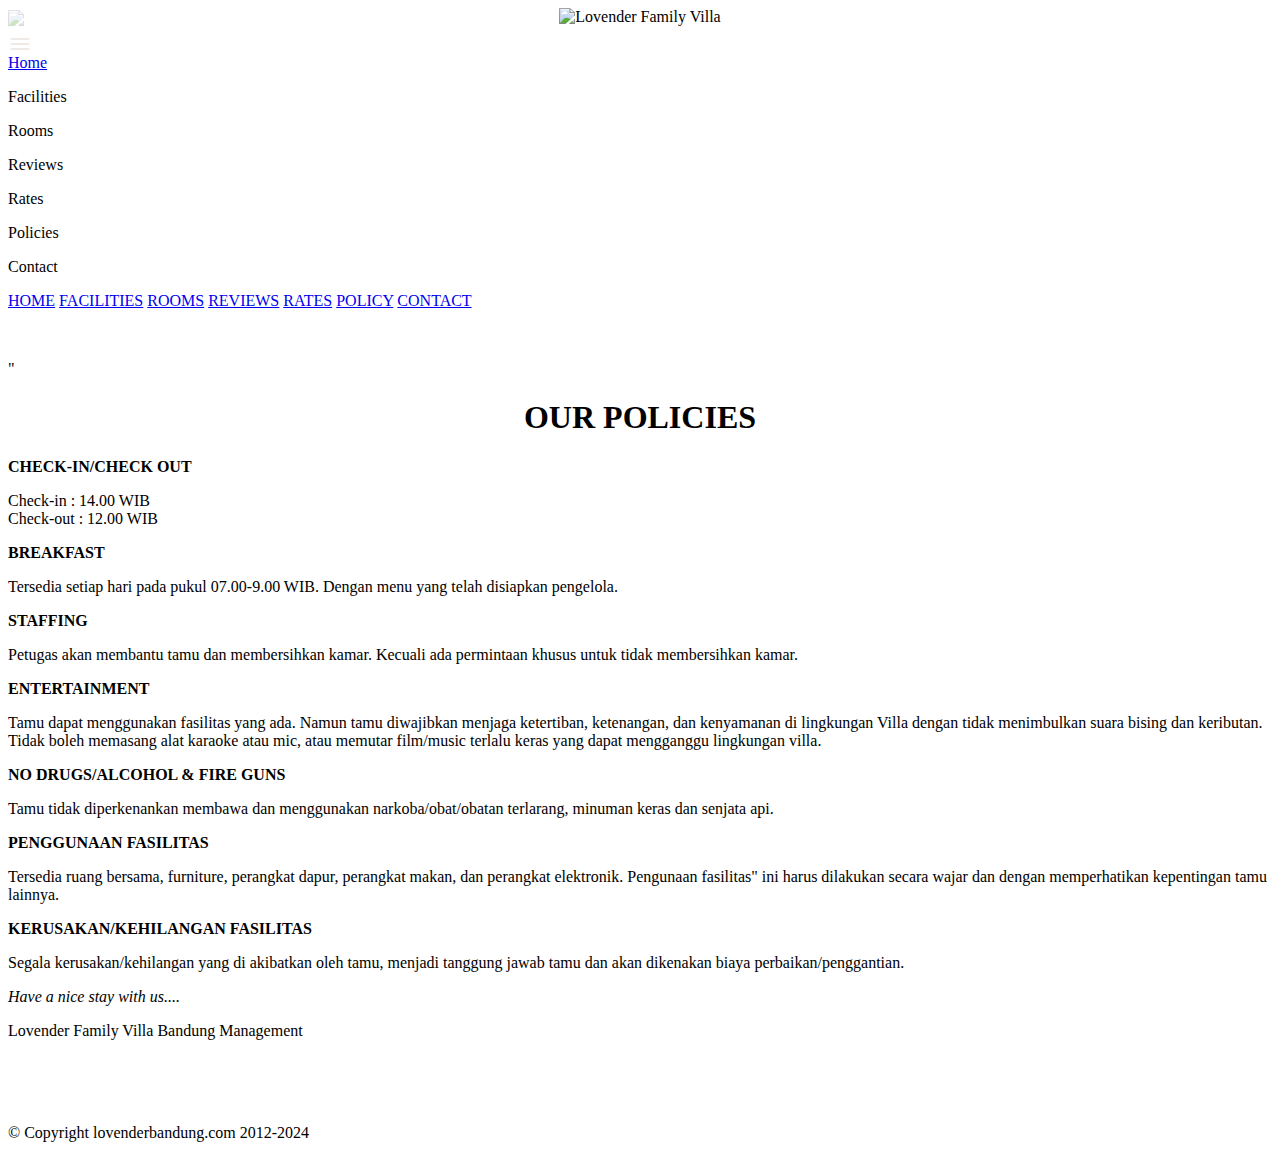
==== policies.html @ 3eb69e92 "Create policies.html" ====
<!DOCTYPE html>
<html lang="en">
<head>
  <meta charset="UTF-8">
  <meta name="viewport" content="width=device-width, initial-scale=1.0">
  <link rel="stylesheet" href="style.css">
  <link rel="stylesheet" href="https://fonts.googleapis.com/css2?family=Poppins:wght@400;700&display=swap">
  <link rel="stylesheet" href="https://fonts.googleapis.com/css2?family=Mulish:wght@400;700&display=swap">
  <link rel="stylesheet" href="https://fonts.googleapis.com/css2?family=Material+Symbols+Outlined:opsz,wght,FILL,GRAD@20..48,100..700,0..1,-50..200" />
  <link rel="stylesheet" href="https://cdnjs.cloudflare.com/ajax/libs/fancybox/3.5.7/jquery.fancybox.min.css">
  <script src="https://code.jquery.com/jquery-3.6.4.min.js"></script>
  <script src="https://cdnjs.cloudflare.com/ajax/libs/fancybox/3.5.7/jquery.fancybox.min.js"></script>
  <title>LOVENDER POLICIES</title>
   <link rel="icon" type="image/x-icon" href="https://raw.githubusercontent.com/yuiyeyo/Lovender/main/lovender%20asset/favicon-32x32.png">
</head>
<body>

  <header style="position: relative; text-align: center;" id="home">
     <img src="https://lh3.googleusercontent.com/fife/[base64]w2000-h1354" style="opacity: 0.3; width: 100%; position: absolute; bottom:0; left: 50%; transform: translateX(-50%);">
      <img src="https://lh3.googleusercontent.com/fife/[base64]w2000-h1266" alt="Lovender Family Villa" class="logo-image">
  </header>
  <div class="burgermenu-button" onclick="toggleMenu()" id="burgerButton">
      <span class="material-symbols-outlined" style="color:#EFEAE6; transform: translate(0%, 25%);">menu</span>
    </div>

    <div class="burgermenu-overlay" id="menuOverlay">
      <a class="menu-item" href="index.html">Home</a>
      <p></p>
      <div class="menu-item" onclick="navigateTo('index', 'facilities')">Facilities</div>
      <p></p>
      <div class="menu-item" onclick="navigateTo('index', 'rooms')">Rooms</div>
      <p></p>
      <div class="menu-item" onclick="navigateTo('index', 'review')">Reviews</div>
      <p></p>
      <div class="menu-item" onclick="navigateTo('index', 'rates')">Rates</div>
      <p></p>
      <div class="menu-item" onclick="navigateTo('policies')">Policies</div>
      <p></p>
      <div class="menu-item" onclick="navigateTo('index', 'contact')">Contact</div>

  </div>
  
  <nav id="sticky-menu">
    <p></p>
    <a href="index.html#home">HOME</a>
    <a href="index.html#facilities">FACILITIES</a>
    <a href="index.html#rooms">ROOMS</a>
    <a href="index.html#review">REVIEWS</a>
    <a href="index.html#rates">RATES</a>
    <a href="policies.html">POLICY</a>
    <a href="index.html#contact">CONTACT</a>
    <p></p>
  </nav>


  <nav class="additional-header" id="addhead"><p><br></p></nav>

  <div class="policies-container">" 
    <div class="section-nine">
      <p></p>
      <h1 style="font-size 30px; font-weight: 700; text-align: center;">OUR POLICIES</h1>
      <p><strong>CHECK-IN/CHECK OUT</strong></p>
      <p>Check-in : 14.00 WIB<br>Check-out : 12.00 WIB</p>

      <p><strong>BREAKFAST</strong></p>
      <p>Tersedia setiap hari pada pukul 07.00-9.00 WIB. Dengan menu yang telah disiapkan pengelola.</p>

      <p><strong>STAFFING</strong></p>
      <p>Petugas akan membantu tamu dan membersihkan kamar. Kecuali ada permintaan khusus untuk tidak membersihkan kamar.</p>

      <p><strong>ENTERTAINMENT</strong></P>
      <p>Tamu dapat menggunakan fasilitas yang ada. Namun tamu diwajibkan menjaga ketertiban, ketenangan, dan kenyamanan di lingkungan Villa dengan tidak menimbulkan suara bising dan keributan. Tidak boleh memasang alat karaoke atau mic, atau memutar film/music terlalu keras yang dapat mengganggu lingkungan villa.</p>

      <p><strong>NO DRUGS/ALCOHOL & FIRE GUNS</strong></p>
      <p>Tamu tidak diperkenankan membawa dan menggunakan narkoba/obat/obatan terlarang, minuman keras dan senjata api.</p>

      <p><strong>PENGGUNAAN FASILITAS</strong></p>
      <p>Tersedia ruang bersama, furniture, perangkat dapur, perangkat makan, dan perangkat elektronik. Pengunaan fasilitas" ini harus dilakukan secara wajar dan dengan memperhatikan kepentingan tamu lainnya.</p>

      <p><strong>KERUSAKAN/KEHILANGAN FASILITAS</strong></p>
      <p>Segala kerusakan/kehilangan yang di akibatkan oleh tamu, menjadi tanggung jawab tamu dan akan dikenakan biaya perbaikan/penggantian.</p>

      <p><em>Have a nice stay with us....</em><p>

      <p>Lovender Family Villa Bandung Management</p>
      <p><br></p>
      <br>
    </div>
    </div>
    <script src="script.js"></script>
    <script async src="https://maps.googleapis.com/maps/api/js?key=AIzaSyB6mv23tBZp1jvcGF51ldilvm_eWgnUay4&callback=console.debug&libraries=maps,marker&v=beta"></script>
    <script src="https://code.jquery.com/jquery-3.6.4.min.js"></script>
    <script src="https://cdnjs.cloudflare.com/ajax/libs/fancybox/3.5.7/jquery.fancybox.min.js"></script>
  <script>
      window.addEventListener("scroll", function () {
          var menu = document.getElementById("sticky-menu");
          var header = document.querySelector("header");

          // Add the "sticky" class when scrolling past the header
          if (window.scrollY > header.offsetHeight) {
              menu.classList.add("sticky");
          } else {
              menu.classList.remove("sticky");
          }
      });
  </script>

  <footer>
    <p>&copy; Copyright lovenderbandung.com 2012-2024</p>
  </footer>
  </body>
  
</html>
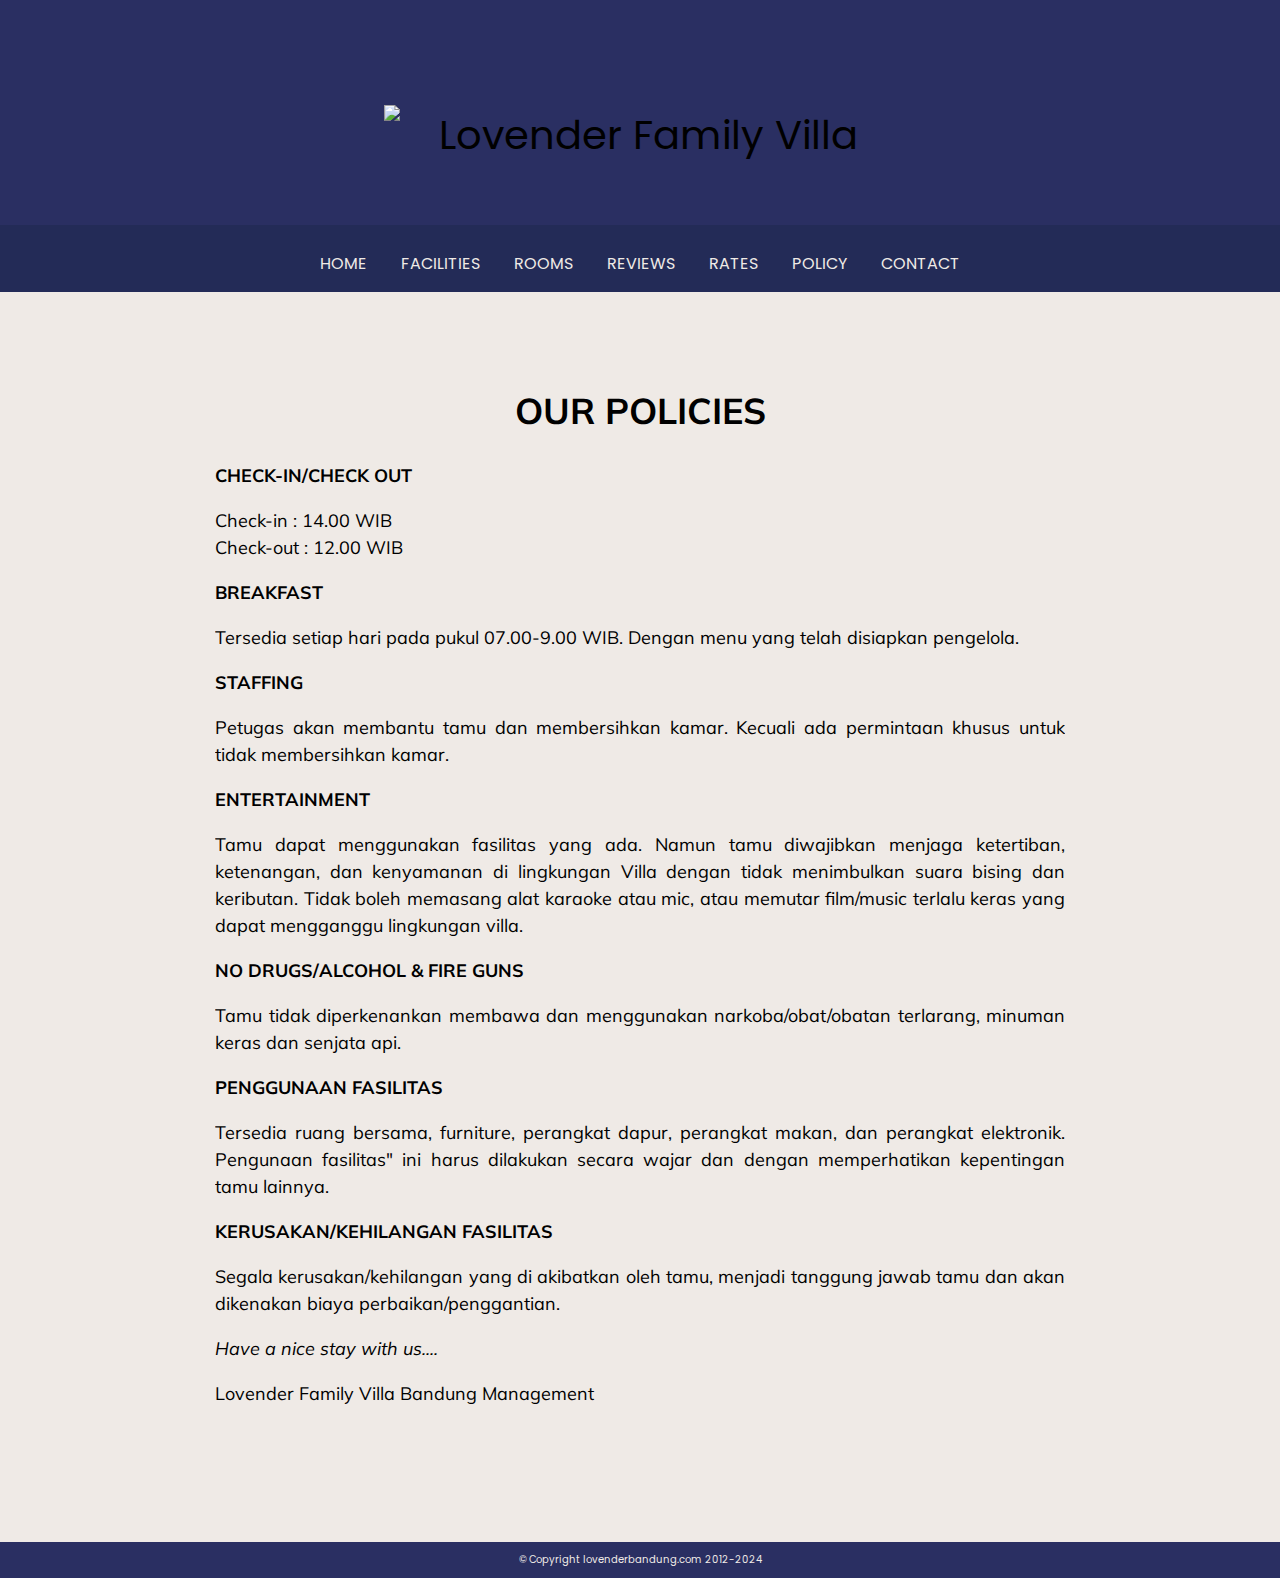
==== commit 655c6007: "Update policies.html" ====
--- a/policies.html
+++ b/policies.html
@@ -55,7 +55,7 @@
 
   <nav class="additional-header" id="addhead"><p><br></p></nav>
 
-  <div class="policies-container">" 
+  <div class="policies-container">
     <div class="section-nine">
       <p></p>
       <h1 style="font-size 30px; font-weight: 700; text-align: center;">OUR POLICIES</h1>
--- a/style.css
+++ b/style.css
@@ -0,0 +1,832 @@
+body {
+  margin: 0;
+  padding: 0;
+  max-width:2880px;
+  width:100%;
+  overflow-x: hidden;
+
+  background-color: #EFEAE6;
+
+  font-family: 'Poppins', sans-serif;
+}
+
+* {
+  box-sizing: border-box;
+}
+
+
+header {
+  background-color: #2A2F62;
+  overflow-x: hidden;
+  overflow-y: hidden;
+  width: 100%;
+  height: 30vh;
+  padding-bottom: 20px;
+  text-align: center;
+  color: #000;
+  font-size: 40px;
+  line-height: 1.5;
+  z-index: 900
+}
+
+.burgermenu-button {
+  display:none;
+    position: fixed;
+  text-align: center;
+  width:10vw;
+  height: 10vw;
+    top: 0.7vh;
+    right: 2vh;
+    color: #EFEAE6;
+    cursor: pointer;
+  z-index: 1000;
+  transition: transform 0.5s
+}
+@media only screen and (max-width: 768px) {
+     .burgermenu-button {
+       display: block;
+     }
+ }
+
+
+.burgermenu-button.active {
+  transform-origin: 50% 50%;
+    transform: rotate(90deg); /* Rotate the button when active */
+}
+
+
+.additional-header {
+  display:none;
+  overflow-x: hidden;
+    background-color: #232B57;
+    color: white;
+    padding: 10px;
+    position: fixed;
+    width: 100%;
+    top: 0vh;
+    z-index: 800;
+}
+
+@media only screen and (max-width: 768px) {
+  .additional-header
+  {
+    display: block;
+  }
+}
+
+
+.burgermenu-overlay {
+    display: none;
+    position: fixed;
+    top: 0vw;
+    width: 100vw;
+  background-color: #2A2F62;
+    color: #EFEAE6;
+    padding: 10px;
+    padding-top: 30px;
+    box-shadow: 0 2px 5px rgba(0, 0, 0, 0.2);
+  z-index: 999;
+  transition: opacity 0.3s ease-in-out;
+}
+
+.burgermenu-item {
+    padding:30px;
+    cursor: pointer;
+}
+
+.burgermenu-fadeIn {
+  opacity: 1;
+}
+
+.burgermenu-item:hover {
+    background-color: #232B57;
+}
+
+
+nav {
+    background-color: #232B57;
+  overflow-x:hidden;
+    color: #EFEAE6;
+    text-align: center;
+    position: absolute;
+    top: 25vh; /* Set the height of your header */
+    padding-top: 10px;
+    width: 100%;
+    z-index: 1000;
+}
+
+@media only screen and (max-width: 768px) {
+     nav {
+       display: none;
+     }
+ }
+
+#sticky-menu a {
+    margin: 15px;
+    text-decoration: none;
+    color: #EFEAE6;
+    cursor: pointer;
+}
+
+
+#sticky-menu a:hover {
+    text-decoration: underline;
+}
+
+.sticky {
+    position: fixed;
+    top: 0;
+    width: 100%;
+}
+
+.content-container {
+  position: relative;
+  overflow-y: auto; 
+}
+
+.section-one {
+  overflow-x: hidden;
+  position: relative;
+  overflow-y: hidden; 
+  padding: 0px;
+  height: 30vh;
+  font-family: 'Mulish', sans-serif;
+  text-align: left;
+  background-color: #EFEAE6;
+  font-size: 18px;
+  line-height: 1.5;
+}
+
+.topgallery-container {
+    overflow: hidden;
+    width: 100%;
+}
+
+.topgallery {
+    display: flex;
+  flex-direction: row;
+    transition: transform 1s ease;
+}
+.topgallery img {
+    width: auto; 
+    height: 30vh;
+  max-height: 200px;
+  max-width: 100%;
+}
+
+.logo-image
+{
+  width: 40vw; position: absolute; top: 50%; left: 50%; transform: translate(-50%, -50%);
+}
+
+@media only screen and (max-width: 768px)
+{
+  .topgallery img
+  {
+    height: 20vh;
+  }
+  .logo-image
+  {
+    width: 70%;
+  }
+}
+
+.section-two {
+  overflow-x: hidden;
+  position: relative;
+  overflow-y: hidden; 
+  width:100%;
+  padding-top: 1.5vh;
+  padding-bottom: 10vh;
+  min-height:700px;
+  height: auto;
+  font-family: 'Mulish', sans-serif;
+  text-align: center;
+  color: #000;
+  background-color: #EFEAE6;
+  font-size: 18px;
+  line-height: 1.5;
+  max-width:1100px;
+  left:50%;
+  transform: translateX(-50%);
+  
+
+}
+.material-symbols-outlined {
+  font-size: 75px;
+  font-variation-settings:
+    'FILL' 0,
+    'wght' 400,
+    'GRAD' 0,
+    'opsz' 24;
+  color: #000; /* Set the color you want */
+}
+span.size-40 {
+  font-size: 60px;
+  font-variation-settings: 'OPSZ' 60;
+}
+
+.fasilitas-container {
+  position: absolute;
+  text-align: center;
+  font-size:18px;
+  flex: 1;
+  color:#000;
+  padding-right: 20px;
+}
+
+
+.additional-icons img{
+  height: 60px;
+  width:auto;
+  background-size: cover;
+  background-repeat: no-repeat;
+  position: absolute;
+  transform: translateX(-50%);
+  top: 530px;
+}
+
+.section-three {
+  overflow-x: hidden;
+  position: relative;
+  overflow-y: hidden; 
+  padding-left:4%;
+  padding-right:4%;
+  padding-top: 5vh;
+  padding-bottom: 5vh;
+  width: 100vw;
+  min-width: 100%;
+  min-height: 300px ;
+  height: auto;
+  max-height: 1200px;
+  font-family: 'Mulish', sans-serif;
+  text-align: center;
+  color: #000;
+  background-color: #EFEAE6;
+  font-size: 18px;
+  line-height: 1.5;
+  max-width:1100px;
+  left:50%;
+  transform: translateX(-50%);
+
+}
+
+@media only screen and (max-width: 768px) {
+     .section-three {
+       padding:0px;
+       min-height:400px;
+       padding-bottom:16px;
+       padding-top: 20px;
+     }
+ }
+
+
+.living-room img {
+    width: 33%; 
+    height: auto;
+    opacity: 1;
+    transition: opacity 1s ease-in-out;
+}
+
+
+.living-room-text{
+  width:33%;
+  height: auto;
+  position: absolute; 
+  left: 50%;
+  top: 85%;
+  color: #EEE5E9;
+  z-index: 10;
+  font-size: 20px; 
+  letter-spacing: 1.5px; 
+  font-weight: 700; 
+  transform: translateX(-151%);
+ }
+
+@media only screen and (max-width: 768px) {
+     .living-room-text {
+       max-width: 30vw;
+         left: 33%;
+       transform: translateX(-100%);
+         font-size: 12px;
+       text-shadow: 1px 1px 1px rgba(0, 0, 0, 0.8);
+     }
+}
+      
+
+
+
+  .living-room a {
+      display: block;
+      top: 0;
+      left: 0;
+      /*transform: translateY(20px);*/
+      opacity: 1;
+      transition: transform 1s ease-in-out, opacity 1s ease-in-out;
+  }
+
+  .living-room a.active img {
+      /*transform: translateY(0);*/
+      opacity: 1;
+  }
+
+
+.dining-room img {
+  width: 33%; 
+  height: auto;
+  opacity: 1;
+  transition: opacity 1s ease-in-out;
+}
+
+.dining-room-text{
+width:33%;
+height: auto;
+position: absolute;
+left: 50%;
+color: #EEE5E9;
+top: 85%;
+z-index: 10;font-size: 20px; letter-spacing: 1.5px; 
+font-weight: 700; 
+transform: translateX(-50%);
+}
+
+@media only screen and (max-width: 768px) {
+     .dining-room-text {
+       max-width: 30vw;
+         left: 50%;
+       transform: translateX(-50%);
+         font-size: 12px;
+       text-shadow: 1px 1px 1px rgba(0, 0, 0, 0.8);
+     }
+ }
+
+
+
+.dining-room a {
+    display: block;
+    top: 0;
+    left: 0;
+    /*transform: translateY(20px);*/
+    opacity: 1;
+    transition: transform 1s ease-in-out, opacity 1s ease-in-out;
+}
+
+.dining-room a.active img {
+    /*transform: translateY(0);*/
+    opacity: 1;
+}
+
+
+
+
+
+.gazebo img {
+  width: 34%; 
+  overflow-y: hidden;
+  height: auto;
+  opacity: 1;
+  transition: opacity 1s ease-in-out;
+}
+
+.gazebo-text{
+width:33%;
+height: auto;
+  position: absolute; left: 50%; top: 85%; z-index: 10;font-size: 20px; letter-spacing: 1.5px; font-weight: 700; transform: translateX(50%); color:#EEE5E9
+}
+@media only screen and (max-width: 768px) {
+     .gazebo-text {
+       max-width: 30vw;
+         left: 53%;
+       transform: translateX(50%);
+         font-size: 12px;
+       text-shadow: 1px 1px 1px rgba(0, 0, 0, 0.8);
+     }
+ }
+
+.gazebo a {
+    display: block;
+    top: 0;
+    left: 0;
+    /*transform: translateY(20px);*/
+    opacity: 1;
+    transition: transform 1s ease-in-out, opacity 1s ease-in-out;
+}
+
+.gazebo a.active img {
+    /*transform: translateY(0);*/
+    opacity: 1;
+}
+
+  .famroom img {
+    width: 100%; 
+    height: auto;
+    opacity: 1;
+    transition: opacity 1s ease-in-out;
+  }
+
+  .famroom-text{
+  width:100%;
+  height: auto;
+    position: absolute; left: 50%; top: 85%; color: #EEE5E9; z-index: 10;font-size: 20px; letter-spacing: 1.5px; font-weight: 700; transform: translateX(-50%); 
+  }
+
+@media only screen and (max-width: 768px) {
+     .famroom-text {
+       max-width: 100vw;
+         left: 50%;
+       transform: translateX(-50%);
+         font-size: 12px;
+       text-shadow: 1px 1px 1px rgba(0, 0, 0, 0.8);
+     }
+ }
+
+
+  .famroom a {
+      display: block;
+      top: 0;
+      left: 0;
+      /*transform: translateY(20px);*/
+      opacity: 1;
+      transition: transform 1s ease-in-out, opacity 1s ease-in-out;
+  }
+
+  .famroom a.active img {
+      /*transform: translateY(0);*/
+      opacity: 1;
+  }
+
+.bedroom img {
+  width: 66%; 
+  height: auto;
+  opacity: 1;
+  transition: opacity 1s ease-in-out;
+  }
+
+.bedroom-text{
+width: 66%;
+height: auto;
+  position: absolute; left: 50%; top: 80%; color: #EEE5E9; z-index: 10;font-size: 20px; letter-spacing: 1.5px; font-weight: 700; transform: translateX(-75%); 
+}
+@media only screen and (max-width: 768px) {
+     .bedroom-text {
+       max-width: 100vw;
+         left: 50%;
+       transform: translateX(-75%);
+       top: 85%;
+         font-size: 12px;
+       text-shadow: 1px 1px 1px rgba(0, 0, 0, 0.8);
+     }
+ }
+
+.bedroom a {
+    display: block;
+    top: 0;
+    left: 0;
+    /*transform: translateY(20px);*/
+    opacity: 1;
+    transition: transform 1s ease-in-out, opacity 1s ease-in-out;
+}
+
+.bedroom a.active img {
+    /*transform: translateY(0);*/
+    opacity: 1;
+}
+
+
+
+
+.bathroom img {
+  width: 34%; 
+  height: auto;
+  opacity: 1;
+  transition: opacity 1s ease-in-out;
+}
+
+.bathroom-text{
+  width:33%;
+  height: auto;
+  position: absolute; left: 50%; top: 80%; color: #EEE5E9; z-index: 10;font-size: 20px; letter-spacing: 1.5px; font-weight: 700; transform: translateX(50%);
+}
+
+@media only screen and (max-width: 768px) {
+     .bathroom-text {
+       max-width: 100vw;
+       top: 85%;
+         left: 50%;
+       transform: translateX(50%);
+         font-size: 12px;
+       text-shadow: 1px 1px 1px rgba(0, 0, 0, 0.8);
+     }
+ }
+
+.bathroom a {
+    display: block;
+    top: 0;
+    left: 0;
+    /*transform: translateY(20px);*/
+    opacity: 1;
+    transition: transform 1s ease-in-out, opacity 1s ease-in-out;
+}
+
+.bathroom a.active img {
+    /*transform: translateY(0);*/
+    opacity: 1;
+}
+
+.slideshow-container {
+  position: relative;
+  overflow-y: hidden; 
+  overflow-x: hidden;
+  width: 80%;
+  max-width:850px;
+  height: 30%;
+  min-height:250px;
+  font-family: 'Mulish', sans-serif;
+  text-align: center;
+  color: #EEE5E9;
+  background-color: #000;
+  left: 50%;
+  transform: translateX(-50%);
+  font-size: 18px;
+  line-height: 1.5;
+}
+
+
+.section-four {
+  overflow-x: hidden;
+  position: relative;
+  overflow-y: hidden;
+  height: auto;
+  padding-top: 5vh;
+  padding-bottom: 5vh;
+  font-family: 'Mulish', sans-serif;
+  text-align: justify;
+  color: #000;
+  background-color: #EFEAE6;
+  font-size: 18px;
+  line-height: 1.5;
+  min-height: 500px;
+  width: 75%;
+  max-width: 850px;
+  left:50%;
+  transform: translateX(-50%);
+
+}
+
+/*.ttgkami-container
+{
+  position: absolute;
+  text-align: justify;
+  min-width: 700px;
+  left: 50%;
+  transform: translateX(-50%);
+}*/
+
+.section-five {
+  overflow-x: hidden;
+  position: relative;
+  overflow-y: hidden;
+  padding-top: 5vh;
+  padding-bottom: 5vh;
+  height: 450px;
+  font-family: 'Mulish', sans-serif;
+  text-align: center;
+  color: #000;
+  background-color: #EFEAE6;
+  font-size: 18px;
+  line-height: 1.5;
+  width: 75%;
+  max-width: 850px;
+  left:50%;
+  transform: translateX(-50%);
+
+}
+
+.section-six {
+  overflow-x: hidden;
+  position: relative;
+  overflow-y: hidden;
+  height:900px;
+  font-family: 'Mulish', sans-serif;
+  text-align: center;
+  color: #000;
+  background-color: #EFEAE6;
+  font-size: 18px;
+  line-height: 1.5;
+  max-width:1100px;
+  left:50%;
+  transform: translateX(-50%);
+  padding-top: 5vh;
+  padding-bottom: 5vh;
+}
+
+.section-seven {
+  overflow-x: hidden;
+  position: relative;
+  overflow-y: hidden;
+  padding-left: 10%;
+  padding-right:10%;
+  padding-top: 5vh;
+  padding-bottom: 5vh;
+  height: 400px;
+  font-family: 'Mulish', sans-serif;
+  text-align: center;
+  color: #000;
+  background-color: #EFEAE6;
+  font-size: 18px;
+  line-height: 1.5;
+  max-width:1100px;
+  left:50%;
+  transform: translateX(-50%);
+}
+@media only screen and (max-width: 768px) {
+    .section-seven{
+      height:fit-content;
+      min-height: 400px;
+    }
+}
+
+
+
+.policies-container{
+  background-color: #EFEAE6;
+}
+
+.contacts-container{
+  background-color: #2A2F62;
+}
+
+.section-eight {
+  overflow-x: hidden;
+  position: relative;
+  overflow-y: hidden;
+  padding-left: 10%;
+  padding-right:10%;
+  padding-top: 5vh;
+  padding-bottom: 5vh;
+  min-height: 300px;
+  height: auto;
+  font-family: 'Mulish', sans-serif;
+  text-align: center;
+  color: #EFEAE6;
+  background-color: #2A2F62;
+  font-size: 18px;
+  line-height: 1.5;
+  max-width:1100px;
+  left:50%;
+  transform: translateX(-50%);
+
+}
+
+@media only screen and (max-width: 768px) {
+     .section-seven {
+       padding-top: 10px;
+     }
+ }
+.section-nine {
+  overflow-x: hidden;
+  top: 5vh;
+  position: relative;
+  overflow-y: hidden;
+  max-height: 1700px;
+  margin-bottom:10vh;
+  height: auto;
+  font-family: 'Mulish', sans-serif;
+  text-align: justify;
+  color: #000;
+  background-color: #EFEAE6;
+  font-size: 18px;
+  line-height: 1.5;
+  width: 75vw;
+  padding-top: 5vh;
+  max-width: 850px;
+  left:50%;
+  transform: translateX(-50%);
+
+}
+
+gmp-map {
+  height: 100%;
+}
+
+
+.reviews-container {
+  max-width: 50%;
+  height:250px;
+  position: absolute;
+  left: 50%;
+  top: 10%;
+  transform: translateX(-50%);
+}
+
+
+
+.widget{
+  
+  overflow-y: auto; max-height: 800px;
+  display: flex;
+  justify-content: center;
+  align-items: center;
+  width: 75%;
+  max-width: 850px;
+
+}
+
+a:link {
+  color: #EFEAE6; 
+  background-color: transparent; 
+  text-decoration: none;
+}
+
+a:visited {
+  color: #EFEAE6;
+  background-color: transparent;
+  text-decoration: none;
+}
+
+.cntcs {
+    unicode-bidi: bidi-override;
+    direction: ltr;
+}
+
+@media only screen and (max-width: 768px) {
+  .widget{
+    width:100%;
+  }
+}
+
+footer{
+  position: relative;
+  font-size: 10px;  background-color: #2A2F62; color: #EFEAE6;
+  bottom:0%;
+  display: flex;
+  align-content: center;
+  justify-content: center;
+  text-align: center;
+  left: 50%;
+  transform: translateX(-50%);
+}
+
+@media only screen and (max-width: 768px) {
+ 
+  header {
+    height: 30vh; 
+    font-size: 24px;
+  }
+
+  .section-one{
+    height: 20vh;
+  }
+  
+  nav {
+      top: 12vh; 
+      font-size: 10px;
+  }
+
+  span.size-40 {
+    font-size: 50px;
+    font-variation-settings: 'OPSZ' 50;
+  }
+  
+
+
+  .additional-icons img{
+    height: 50px;
+    width:auto;
+    background-size: cover;
+    background-repeat: no-repeat;
+    position: absolute;
+    transform: translateX(-50%);
+    top: 530px;
+  }
+
+  .section-three,
+  .section-four{
+    height: auto;
+    font-size:16px;
+
+  }
+
+
+  .slideshow-container {
+    width:100%;
+    min-height: 30vw;
+    max-height: 30vw;
+  }
+
+  .living-room-text,
+  .famroom-text,
+  .dining-room-text,
+  .gazebo-text,
+  .bedroom-text,
+  .bathroom-text {
+    font-size: 8px; 
+  }
+
+  .section-nine
+  {
+    top:0vh;
+  }
+
+
+}
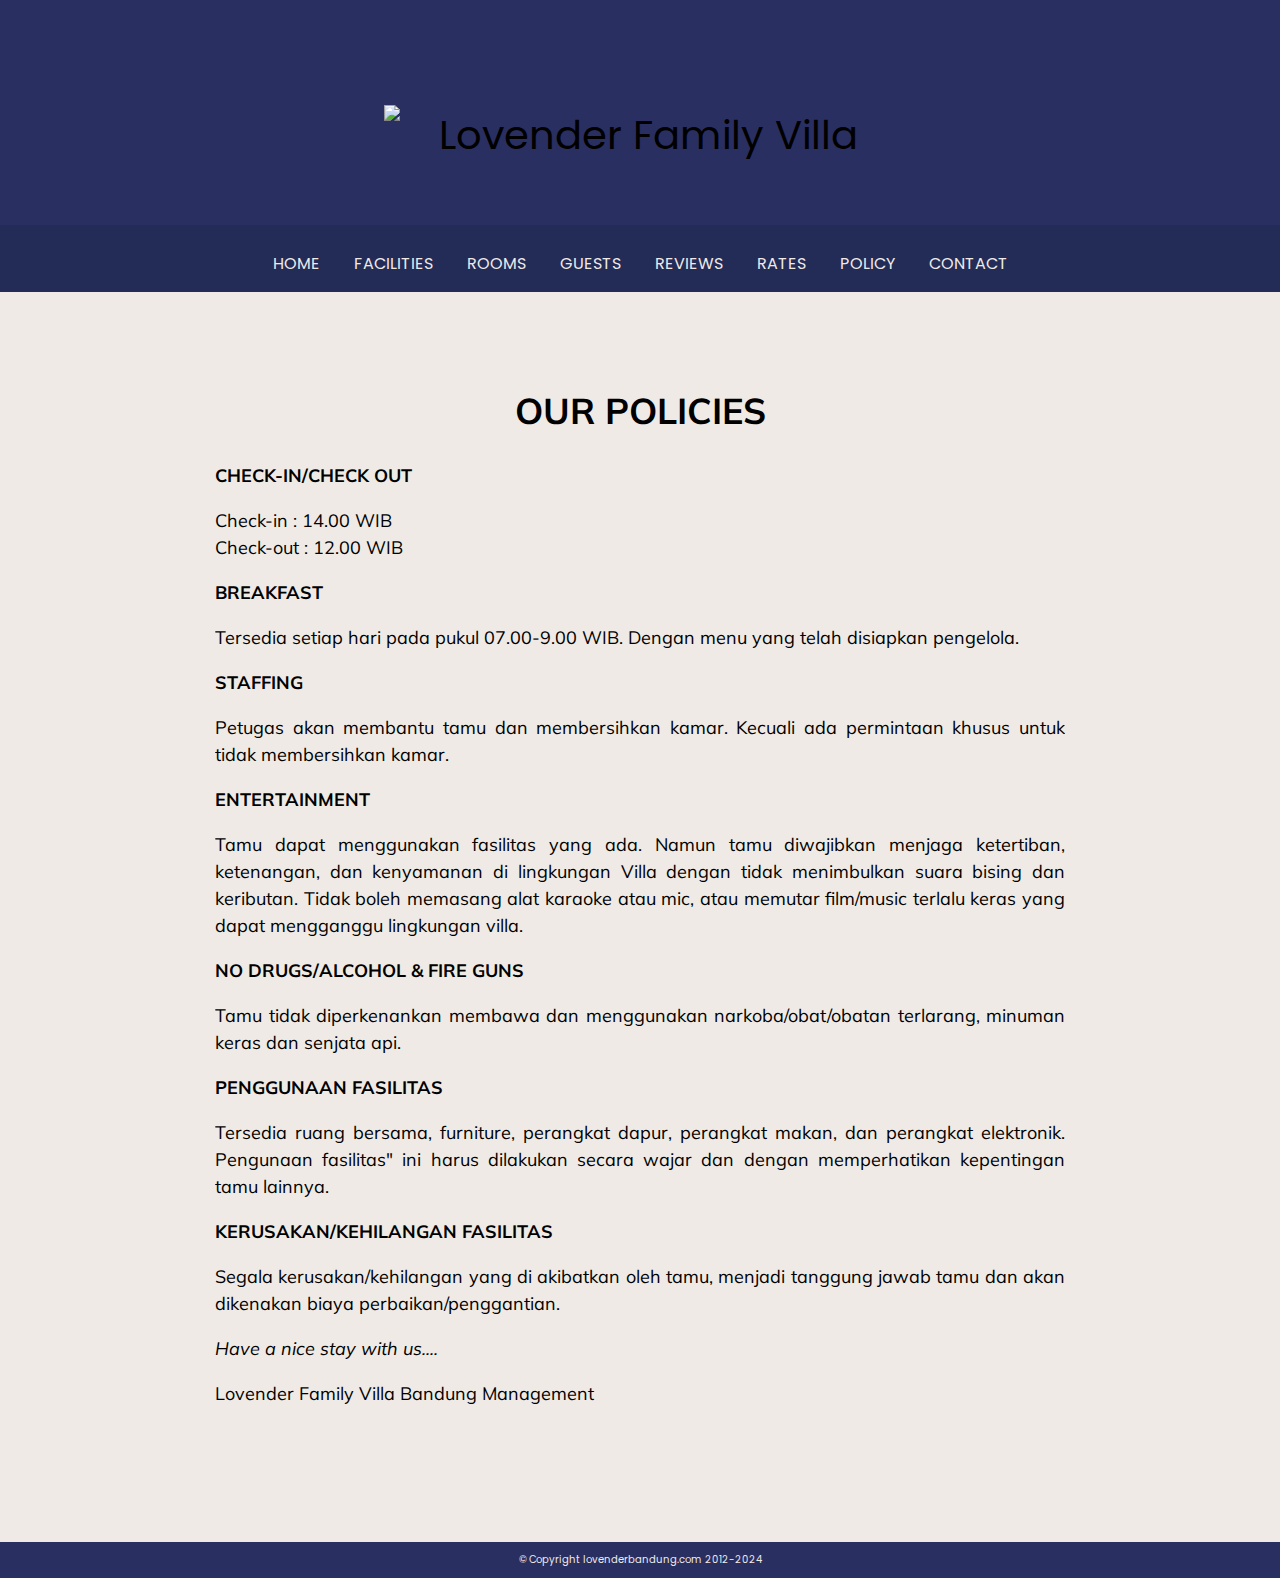
==== commit f81cd8b8: "Update policies.html" ====
--- a/policies.html
+++ b/policies.html
@@ -24,31 +24,34 @@
     </div>
 
     <div class="burgermenu-overlay" id="menuOverlay">
-      <a class="menu-item" href="index.html">Home</a>
+      <div class="menu-item" onclick="goTo('https://lovenderbandung.com/')">Home</div>
       <p></p>
-      <div class="menu-item" onclick="navigateTo('index', 'facilities')">Facilities</div>
+      <div class="menu-item" onclick="goTo('https://lovenderbandung.com/')">Facilities</div>
       <p></p>
-      <div class="menu-item" onclick="navigateTo('index', 'rooms')">Rooms</div>
+      <div class="menu-item" onclick="goTo('https://lovenderbandung.com/')">Rooms</div>
       <p></p>
-      <div class="menu-item" onclick="navigateTo('index', 'review')">Reviews</div>
+      <div class="menu-item" onclick="goTo('https://lovenderbandung.com/')">Guests</div>
       <p></p>
-      <div class="menu-item" onclick="navigateTo('index', 'rates')">Rates</div>
+      <div class="menu-item" onclick="goTo('https://lovenderbandung.com/')">Reviews</div>
+      <p></p>
+      <div class="menu-item" onclick="goTo('https://lovenderbandung.com/')">Rates</div>
       <p></p>
       <div class="menu-item" onclick="navigateTo('policies')">Policies</div>
       <p></p>
-      <div class="menu-item" onclick="navigateTo('index', 'contact')">Contact</div>
+      <div class="menu-item" onclick="goTo('https://lovenderbandung.com/')">Contact</div>
 
   </div>
   
   <nav id="sticky-menu">
     <p></p>
-    <a href="index.html#home">HOME</a>
-    <a href="index.html#facilities">FACILITIES</a>
-    <a href="index.html#rooms">ROOMS</a>
-    <a href="index.html#review">REVIEWS</a>
-    <a href="index.html#rates">RATES</a>
+    <a href="https://lovenderbandung.com/">HOME</a>
+    <a href="https://lovenderbandung.com/">FACILITIES</a>
+    <a href="https://lovenderbandung.com/">ROOMS</a>
+    <a href="https://lovenderbandung.com/">GUESTS</a>
+    <a href="https://lovenderbandung.com/">REVIEWS</a>
+    <a href="https://lovenderbandung.com/">RATES</a>
     <a href="policies.html">POLICY</a>
-    <a href="index.html#contact">CONTACT</a>
+    <a href="https://lovenderbandung.com/">CONTACT</a>
     <p></p>
   </nav>
 
@@ -110,4 +113,4 @@
   </footer>
   </body>
   
-</html>
+</html>--- a/style.css
+++ b/style.css
@@ -147,8 +147,7 @@
 .section-one {
   overflow-x: hidden;
   position: relative;
-  overflow-y: hidden; 
-  padding: 0px;
+  overflow-y: hidden;
   height: 30vh;
   font-family: 'Mulish', sans-serif;
   text-align: left;
@@ -196,8 +195,7 @@
   position: relative;
   overflow-y: hidden; 
   width:100%;
-  padding-top: 1.5vh;
-  padding-bottom: 10vh;
+  padding-bottom: 1vh;
   min-height:700px;
   height: auto;
   font-family: 'Mulish', sans-serif;
@@ -209,9 +207,19 @@
   max-width:1100px;
   left:50%;
   transform: translateX(-50%);
-  
-
-}
+}
+
+.fasilitas{
+  position: absolute; top: 0vh; 
+  left: 50%; 
+  transform: translate(-50%, -50%);
+}
+@media only screen and (max-width: 768px) {
+     .fasilitas{
+       top: 2vh;
+     }
+ }
+
 .material-symbols-outlined {
   font-size: 75px;
   font-variation-settings:
@@ -253,7 +261,6 @@
   padding-left:4%;
   padding-right:4%;
   padding-top: 5vh;
-  padding-bottom: 5vh;
   width: 100vw;
   min-width: 100%;
   min-height: 300px ;
@@ -275,7 +282,6 @@
      .section-three {
        padding:0px;
        min-height:400px;
-       padding-bottom:16px;
        padding-top: 20px;
      }
  }
@@ -558,7 +564,6 @@
   overflow-y: hidden;
   height: auto;
   padding-top: 5vh;
-  padding-bottom: 5vh;
   font-family: 'Mulish', sans-serif;
   text-align: justify;
   color: #000;
@@ -587,8 +592,27 @@
   position: relative;
   overflow-y: hidden;
   padding-top: 5vh;
-  padding-bottom: 5vh;
   height: 450px;
+  font-family: 'Mulish', sans-serif;
+  text-align: center;
+  color: #000;
+  background-color: #EFEAE6;
+  font-size: 18px;
+  line-height: 1.5;
+  width: 75vw;
+  max-width: 850px;
+  left:50%;
+  transform: translateX(-50%);
+
+}
+
+.additional-five
+{
+  overflow-x: hidden;
+  position: relative;
+  overflow-y: hidden;
+  padding-top: 5vh;
+  height: fit-content;
   font-family: 'Mulish', sans-serif;
   text-align: center;
   color: #000;
@@ -599,8 +623,13 @@
   max-width: 850px;
   left:50%;
   transform: translateX(-50%);
-
-}
+}
+
+   @media only screen and (max-width: 768px) {
+       .additional-five{
+         height:fit-content;
+       }
+   }
 
 .section-six {
   overflow-x: hidden;
@@ -616,8 +645,7 @@
   max-width:1100px;
   left:50%;
   transform: translateX(-50%);
-  padding-top: 5vh;
-  padding-bottom: 5vh;
+
 }
 
 .section-seven {
@@ -627,8 +655,7 @@
   padding-left: 10%;
   padding-right:10%;
   padding-top: 5vh;
-  padding-bottom: 5vh;
-  height: 400px;
+  height: auto;
   font-family: 'Mulish', sans-serif;
   text-align: center;
   color: #000;
@@ -663,7 +690,6 @@
   padding-left: 10%;
   padding-right:10%;
   padding-top: 5vh;
-  padding-bottom: 5vh;
   min-height: 300px;
   height: auto;
   font-family: 'Mulish', sans-serif;
@@ -705,9 +731,18 @@
 
 }
 
-gmp-map {
+.map {
+  max-width:850px;
+  width:100%;
+  border:0;
+  allowfullscreen;
   height: 100%;
 }
+@media only screen and (max-width: 768px) {
+     .map {
+       width: 100%;
+     }
+ }
 
 
 .reviews-container {
@@ -744,6 +779,19 @@
   text-decoration: none;
 }
 
+
+a.alamat:link {
+  color: #000 !important; 
+  background-color: transparent; 
+  text-decoration: none;
+}
+
+a.alamat:visited {
+  color: #000 !important;
+  background-color: transparent;
+  text-decoration: none;
+}
+
 .cntcs {
     unicode-bidi: bidi-override;
     direction: ltr;
@@ -754,6 +802,99 @@
     width:100%;
   }
 }
+
+.section-ten
+{
+  overflow-x: hidden;
+  position: relative;
+  overflow-y: hidden; 
+  padding-left:4%;
+  padding-right:4%;
+  padding-top: 5vh;
+  width: 100%;
+  min-width: 100%;
+  min-height: 350px ;
+  height: 65vw;
+  max-height:700px;
+  font-family: 'Mulish', sans-serif;
+  text-align: center;
+  color: #000;
+  background-color: #EFEAE6;
+  font-size: 18px;
+  line-height: 1.5;
+  max-width:850px;
+  left:50%;
+  transform: translateX(-50%);
+}
+
+
+@media only screen and (max-width: 768px) {
+  .section-ten{
+    height: 90vw;
+  }
+}
+
+
+.guests-container
+{
+  
+  width: 80%;
+  max-width:700px;
+  height: 30%;
+  min-height:250px;
+  display: flex;
+  justify-content: center; 
+  align-items: flex-start;
+}
+.guests-pics
+{
+  
+  display: flex;
+  justify-content: center; align-items: center;
+}
+
+.guests-pics img{
+  position: absolute;
+  left: 50%;
+  transform:translateX(-50%);
+  width: 80%;
+  max-width: 850px;
+  height: auto;
+  object-fit: cover;
+  object-position: center bottom;
+  opacity: 1;
+  transition: opacity 1s ease-in-out;
+}
+
+@media only screen and (max-width: 768px) {
+  .section-ten{
+    min-height: auto;
+  }
+  .guests-container{
+    width:100%;
+    height: 35vh;
+  }
+  .guests-pics img
+  {
+    width:100vw;
+  }
+}
+
+.guests-pics a {
+    display: block;
+    top: 0;
+    left: 0;
+    /*transform: translateY(20px);*/
+    opacity: 1;
+    transition: transform 1s ease-in-out, opacity 1s ease-in-out;
+}
+
+.guests-pics a.active img {
+    /*transform: translateY(0);*/
+    opacity: 1;
+}
+
+
 
 footer{
   position: relative;
@@ -829,4 +970,4 @@
   }
 
 
-}
+}